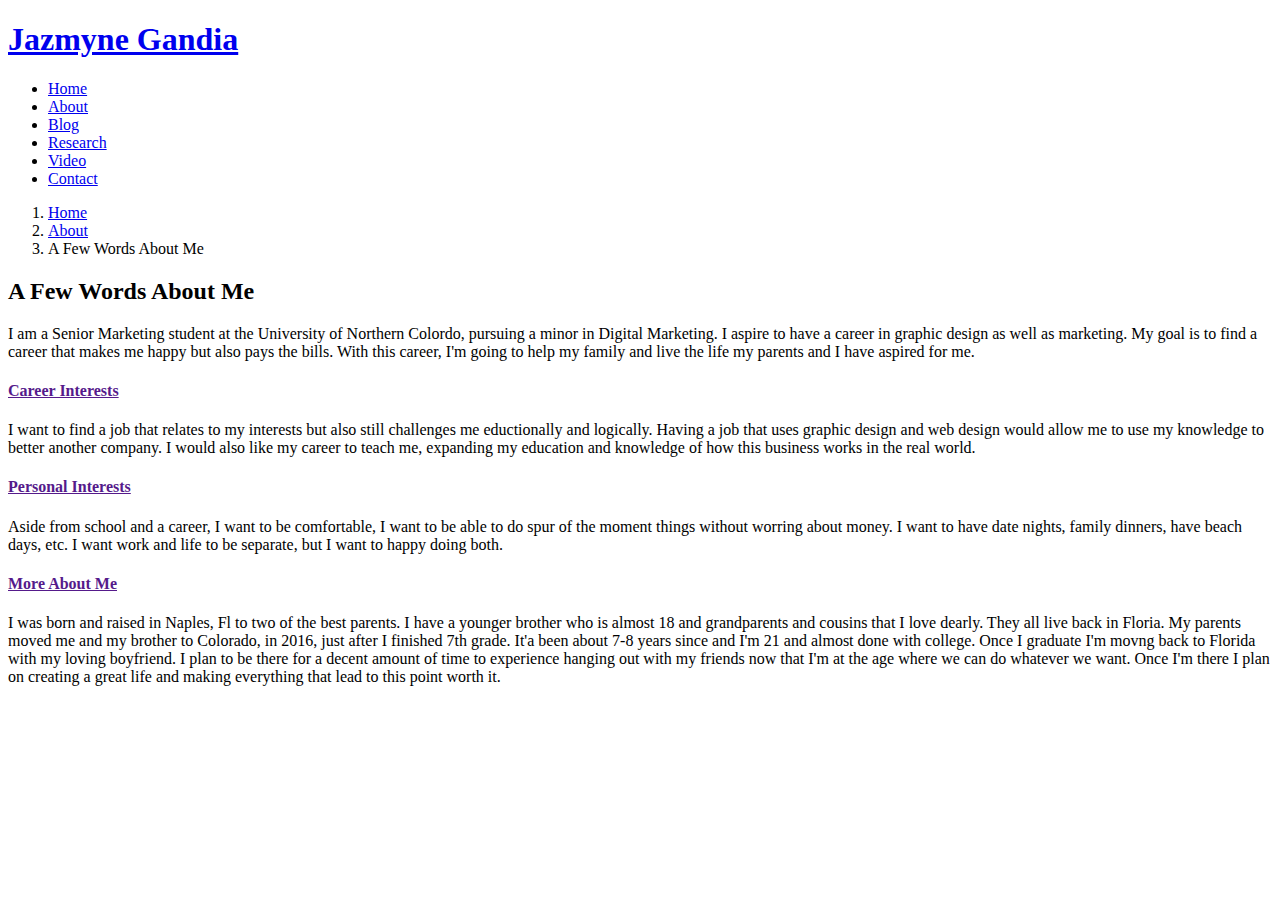
==== about.html @ 7fbf321a "more abut me" ====
<!DOCTYPE html>
<html lang="en">

<head>
  <meta charset="utf-8">
  <meta content="width=device-width, initial-scale=1.0" name="viewport">

  <title>A Few Words About Me</title>
  <meta name="description" content="This page is an overview of my professional and personal interests" >
  <meta name="keywords" content="Jazmyne Gandia, about me" >

  <!-- Favicons -->
  <link href="assets/img/cat-favicon.png" rel="icon">
  <link href="assets/img/apple-touch-icon.png" rel="apple-touch-icon">

  <!-- Google Fonts -->
  <link href="https://fonts.googleapis.com/css?family=Open+Sans:300,300i,400,400i,700,700i|Poppins:300,400,500,700" rel="stylesheet">

  <!-- Vendor CSS Files -->
  <link href="assets/vendor/aos/aos.css" rel="stylesheet">
  <link href="assets/vendor/bootstrap/css/bootstrap.min.css" rel="stylesheet">
  <link href="assets/vendor/bootstrap-icons/bootstrap-icons.css" rel="stylesheet">
  <link href="assets/vendor/boxicons/css/boxicons.min.css" rel="stylesheet">
  <link href="assets/vendor/glightbox/css/glightbox.min.css" rel="stylesheet">
  <link href="assets/vendor/swiper/swiper-bundle.min.css" rel="stylesheet">

  <!-- Template Main CSS File -->
  <link href="assets/css/style.css" rel="stylesheet">

</head>

<body>

  <!-- ======= Header ======= -->
  <header id="header" class="fixed-top d-flex align-items-center ">
    <div class="container d-flex justify-content-between align-items-center">

      <div id="logo">
        <h1><a href="index.html">Jazmyne Gandia</a></h1> <!-- use this to place your name at the top left of the page THIS IS A TEST OF WEB VSTUDIO-->
      </div>

      <nav id="navbar" class="navbar">
        <ul>
          <li><a class="nav-link scrollto " href="index.html">Home</a></li>
          <li><a class="nav-link scrollto active" href="about.html">About</a></li>
          <li><a class="nav-link scrollto" href="blog.html">Blog</a></li>
          <li><a class="nav-link scrollto" href="research1.html">Research</a></li>
          <li><a class="nav-link scrollto" href="video.html">Video</a></li>
          <li><a class="nav-link scrollto" href="contact.html">Contact</a></li>
        </ul>
        <i class="bi bi-list mobile-nav-toggle"></i>
      </nav><!-- .navbar -->
    </div>
  </header><!-- End Header -->

  <main id="main">

    <!-- ======= Breadcrumbs Section ======= -->
    <section class="breadcrumbs">
      <div class="container">

        <div class="d-flex justify-content-between align-items-center">
          <ol>
            <li><a href="index.html">Home</a></li>
            <li><a href="about.html">About</a></li>
            <li>A Few Words About Me</li>
          </ol>
        </div>

      </div>
    </section><!-- Breadcrumbs Section -->

    <!-- ======= About Section ======= -->
    <section id="about">
      <div class="container" data-aos="fade-up">
        <div class="row about-container">

          <div class="col-lg-6 content order-lg-1 order-2">
            <h2 class="title">A Few Words About Me</h2>
            <p>
              I am a Senior Marketing student at the University of Northern Colordo, pursuing a minor in Digital Marketing. I aspire to have a career in graphic design as well as marketing. 
              My goal is to find a career that makes me happy but also pays the bills. With this career, I'm going to help my family and live the life my parents and I have aspired for me. 
            </p>

            <div class="icon-box" data-aos="fade-up" data-aos-delay="100">
              <div class="icon"><i class="bi bi-briefcase"></i></div>
              <h4 class="title"><a href="">Career Interests</a></h4>
              <p class="description"> I want to find a job that relates to my interests but also still challenges me eductionally and logically. 
                Having a job that uses graphic design and web design would allow me to use my knowledge to better another company. 
                I would also like my career to teach me, expanding my education and knowledge of how this business works in the real world.</p>
            </div>

            <div class="icon-box" data-aos="fade-up" data-aos-delay="200">
              <div class="icon"><i class="bi bi-card-checklist"></i></div>
              <h4 class="title"><a href="">Personal Interests</a></h4>
              <p class="description">Aside from school and a career, I want to be comfortable, I want to be able to do spur of the moment things without worring about money. 
                I want to have date nights, family dinners, have beach days, etc. I want work and life to be separate, but I want to happy doing both. 
              </p>
            </div>

            <div class="icon-box" data-aos="fade-up" data-aos-delay="300">
              <div class="icon"><i class="bi bi-binoculars"></i></div>
              <h4 class="title"><a href="">More About Me</a></h4>
              <p class="description"> I was born and raised in Naples, Fl to two of the best parents. I have a younger brother who is almost 18
                and grandparents and cousins that I love dearly. They all live back in Floria. My parents moved me and my brother to Colorado, 
                in 2016, just after I finished 7th grade. It'a been about 7-8 years since and I'm 21 and almost done with college. 
                Once I graduate I'm movng back to Florida with my loving boyfriend. I plan to be there for a decent amount of time to experience 
                hanging out with my friends now that I'm at the age where we can do whatever we want. Once I'm there I plan on creating a great life 
                and making everything that lead to this point worth it. 
              </p>
            </div>

          </div>

          <div class="col-lg-6 background order-lg-2 order-1" data-aos="fade-left" data-aos-delay="100"></div>
        </div>

      </div>
    </section><!-- End About Section -->

  </main><!-- End #main -->

  <a href="#" class="back-to-top d-flex align-items-center justify-content-center"><i class="bi bi-arrow-up-short"></i></a>

  <!-- Vendor JS Files -->
  <script src="assets/vendor/purecounter/purecounter.js"></script>
  <script src="assets/vendor/aos/aos.js"></script>
  <script src="assets/vendor/bootstrap/js/bootstrap.bundle.min.js"></script>
  <script src="assets/vendor/glightbox/js/glightbox.min.js"></script>
  <script src="assets/vendor/isotope-layout/isotope.pkgd.min.js"></script>
  <script src="assets/vendor/swiper/swiper-bundle.min.js"></script>
  <script src="assets/vendor/php-email-form/validate.js"></script>

  <!-- Template Main JS File -->
  <script src="assets/js/main.js"></script>

</body>

</html>
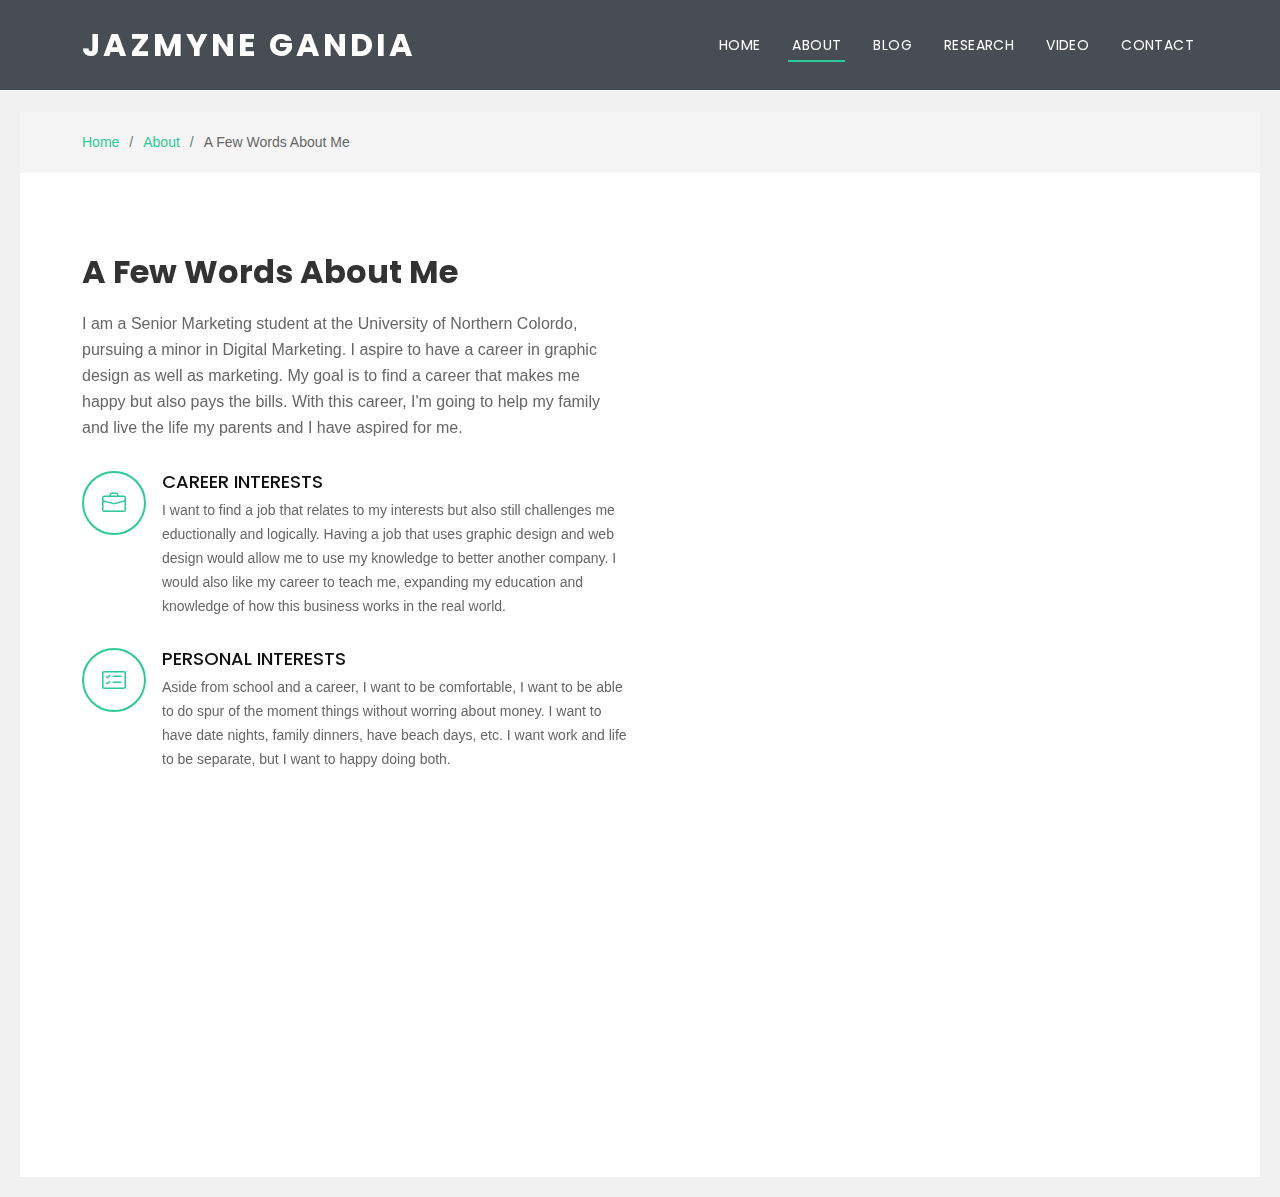
==== commit 52833216: "Update about.html" ====
--- a/about.html
+++ b/about.html
@@ -101,8 +101,8 @@
             <div class="icon-box" data-aos="fade-up" data-aos-delay="300">
               <div class="icon"><i class="bi bi-binoculars"></i></div>
               <h4 class="title"><a href="">More About Me</a></h4>
-              <p class="description"> I was born and raised in Naples, Fl to two of the best parents. I have a younger brother who is almost 18
-                and grandparents and cousins that I love dearly. They all live back in Floria. My parents moved me and my brother to Colorado, 
+              <p class="description"> I was born and raised in Naples, FL to two of the best parents. I have a younger brother who is almost 18
+                and grandparents and cousins that I love dearly. They all live back in Florida. My parents moved me and my brother to Colorado, 
                 in 2016, just after I finished 7th grade. It'a been about 7-8 years since and I'm 21 and almost done with college. 
                 Once I graduate I'm movng back to Florida with my loving boyfriend. I plan to be there for a decent amount of time to experience 
                 hanging out with my friends now that I'm at the age where we can do whatever we want. Once I'm there I plan on creating a great life 
